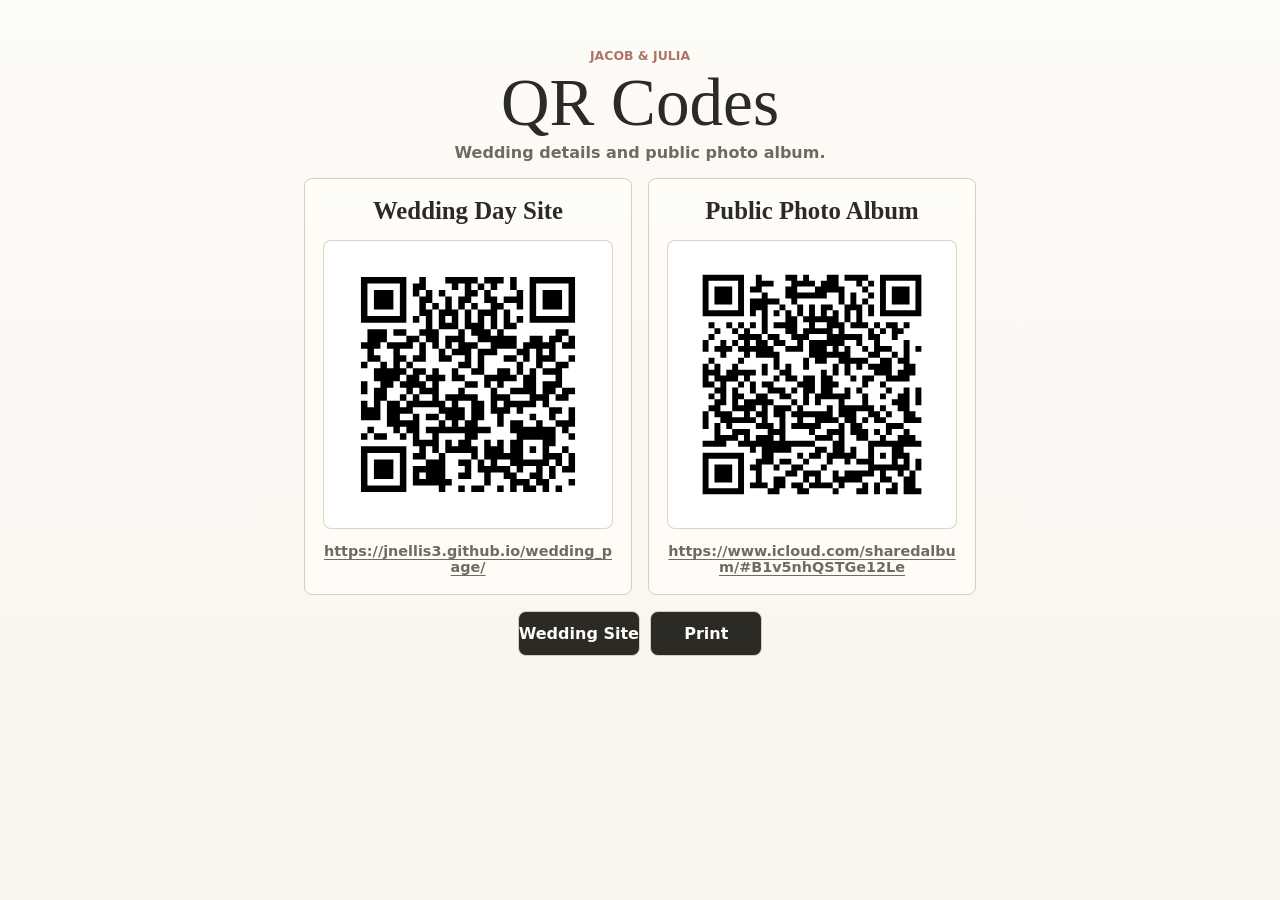
==== qr.html @ 6f7e7997 "Add printable wedding QR codes" ====
<!doctype html>
<html lang="en">
  <head>
    <meta charset="utf-8">
    <meta name="viewport" content="width=device-width, initial-scale=1">
    <meta name="theme-color" content="#f8f5ef">
    <title>Jacob & Julia | QR Codes</title>
    <link rel="stylesheet" href="styles.css">
  </head>
  <body>
    <main class="app-shell qr-shell">
      <header class="qr-header">
        <p class="eyebrow">Jacob & Julia</p>
        <h1>QR Codes</h1>
        <p>Wedding details and public photo album.</p>
      </header>

      <section class="qr-grid" aria-label="Wedding links">
        <article class="qr-panel">
          <h2>Wedding Day Site</h2>
          <img class="qr-image" src="assets/wedding-site-qr.svg" alt="QR code for the Jacob and Julia wedding day site">
          <a class="qr-url" href="https://jnellis3.github.io/wedding_page/">https://jnellis3.github.io/wedding_page/</a>
        </article>

        <article class="qr-panel">
          <h2>Public Photo Album</h2>
          <img class="qr-image" src="assets/photo-album-qr.svg" alt="QR code for the Jacob and Julia public photo album">
          <a class="qr-url" href="https://www.icloud.com/sharedalbum/#B1v5nhQSTGe12Le">https://www.icloud.com/sharedalbum/#B1v5nhQSTGe12Le</a>
        </article>
      </section>

      <nav class="qr-actions" aria-label="QR page actions">
        <a class="qr-action" href="index.html">Wedding Site</a>
        <button class="qr-action" type="button" onclick="window.print()">Print</button>
      </nav>
    </main>
  </body>
</html>
---- styles.css ----
:root {
  --paper: #f8f5ef;
  --paper-deep: #ece5d8;
  --ink: #2c2a25;
  --muted: #716a61;
  --line: #d8cec0;
  --sage: #75806f;
  --rose: #ad746d;
  --white: #fffdf8;
  --shadow: 0 18px 50px rgba(44, 42, 37, 0.12);
}

* {
  box-sizing: border-box;
}

html {
  min-height: 100%;
  background: var(--paper);
  color: var(--ink);
  font-family: system-ui, -apple-system, BlinkMacSystemFont, "Segoe UI", sans-serif;
}

body {
  min-height: 100%;
  margin: 0;
  background:
    linear-gradient(180deg, rgba(255, 253, 248, 0.78), rgba(248, 245, 239, 0.94)),
    var(--paper);
}

button,
input {
  font: inherit;
}

.app-shell {
  width: min(100%, 46rem);
  min-height: 100vh;
  margin: 0 auto;
  padding: 1rem;
}

.site-header {
  aspect-ratio: 16 / 9;
  overflow: hidden;
  border: 1px solid rgba(216, 206, 192, 0.9);
  border-radius: 8px;
  background: var(--white);
  box-shadow: var(--shadow);
}

.hero-image {
  width: 100%;
  height: 100%;
  object-fit: cover;
  object-position: center bottom;
  display: block;
}

.eyebrow {
  margin: 0;
  font-size: 0.78rem;
  font-weight: 700;
  letter-spacing: 0;
  text-transform: uppercase;
}

.section-tabs {
  position: sticky;
  top: 0;
  z-index: 5;
  display: grid;
  grid-template-columns: repeat(3, minmax(0, 1fr));
  gap: 0.4rem;
  margin: 1rem 0;
  padding: 0.35rem;
  border: 1px solid var(--line);
  border-radius: 8px;
  background: rgba(255, 253, 248, 0.92);
  backdrop-filter: blur(14px);
}

.tab-button,
.tab-link {
  display: inline-flex;
  align-items: center;
  justify-content: center;
  min-height: 3rem;
  border: 0;
  border-radius: 6px;
  background: transparent;
  color: var(--muted);
  font-weight: 700;
  text-align: center;
  text-decoration: none;
  cursor: pointer;
}

.tab-button.is-active {
  background: var(--ink);
  color: var(--white);
}

.tab-link:hover,
.tab-link:focus-visible {
  color: var(--ink);
}

.content-section {
  padding: 1.2rem;
  border: 1px solid var(--line);
  border-radius: 8px;
  background: rgba(255, 253, 248, 0.88);
}

.section-heading {
  display: flex;
  align-items: end;
  justify-content: space-between;
  gap: 1rem;
  margin-bottom: 1.15rem;
  border-bottom: 1px solid var(--line);
  padding-bottom: 0.9rem;
}

.section-heading h2 {
  margin: 0;
  font-family: Georgia, "Times New Roman", serif;
  font-size: 2rem;
  font-weight: 400;
}

.eyebrow {
  color: var(--rose);
}

.timeline {
  display: grid;
  gap: 0.9rem;
  margin: 0;
  padding: 0;
  list-style: none;
}

.timeline-item {
  display: grid;
  grid-template-columns: 5.25rem 1fr;
  gap: 1rem;
  align-items: start;
  padding: 1rem 0;
  border-bottom: 1px solid rgba(216, 206, 192, 0.72);
}

.timeline-item:last-child {
  border-bottom: 0;
}

.timeline-item time {
  color: var(--sage);
  font-size: 0.92rem;
  font-weight: 800;
  line-height: 1.25;
}

.timeline-item h3 {
  margin: 0;
  font-family: Georgia, "Times New Roman", serif;
  font-size: 1.35rem;
  font-weight: 600;
}

.timeline-item p,
.results-status {
  margin: 0.25rem 0 0;
  color: var(--muted);
  line-height: 1.5;
}

.timeline-location {
  color: var(--sage);
  font-size: 0.9rem;
  font-weight: 800;
}

.timeline-note {
  margin-top: 0.65rem;
  border-left: 3px solid var(--rose);
  padding-left: 0.75rem;
  font-weight: 600;
}

.timeline-details,
.event-details ul {
  display: grid;
  gap: 0.45rem;
  margin: 0.75rem 0 0;
  padding-left: 1.15rem;
  color: var(--muted);
  line-height: 1.45;
}

.timeline-details strong {
  color: var(--ink);
}

.event-details {
  margin-top: 1.15rem;
  border-top: 1px solid var(--line);
  padding-top: 1rem;
}

.event-details h3 {
  margin: 0;
  font-family: Georgia, "Times New Roman", serif;
  font-size: 1.35rem;
  font-weight: 600;
}

.search-form {
  display: grid;
  gap: 0.45rem;
}

.search-form label {
  color: var(--muted);
  font-size: 0.88rem;
  font-weight: 700;
}

.search-form input {
  width: 100%;
  min-height: 3.5rem;
  border: 1px solid var(--line);
  border-radius: 8px;
  background: var(--white);
  color: var(--ink);
  font-size: 1.08rem;
  padding: 0 1rem;
  outline: none;
}

.search-form input:focus {
  border-color: var(--sage);
  box-shadow: 0 0 0 4px rgba(117, 128, 111, 0.16);
}

.results-status {
  min-height: 1.6rem;
  margin-top: 0.85rem;
}

.results-list {
  display: grid;
  gap: 0.7rem;
  margin-top: 0.9rem;
}

.result-card {
  display: grid;
  grid-template-columns: 1fr auto;
  gap: 1rem;
  align-items: center;
  min-height: 4.4rem;
  padding: 0.9rem 1rem;
  border: 1px solid var(--line);
  border-left: 5px solid var(--sage);
  border-radius: 8px;
  background: var(--white);
}

.result-card h3 {
  margin: 0;
  font-size: 1rem;
}

.result-card p {
  margin: 0.2rem 0 0;
  color: var(--muted);
  font-size: 0.88rem;
}

.table-badge {
  display: grid;
  min-width: 4.75rem;
  min-height: 3.4rem;
  place-items: center;
  border-radius: 8px;
  background: var(--paper-deep);
  color: var(--ink);
  font-weight: 800;
  text-align: center;
}

.table-badge span {
  display: block;
  color: var(--muted);
  font-size: 0.68rem;
  font-weight: 800;
  text-transform: uppercase;
}

.qr-shell {
  display: grid;
  gap: 1rem;
  align-content: start;
}

.qr-header {
  display: grid;
  gap: 0.4rem;
  padding-top: 1rem;
  text-align: center;
}

.qr-header h1 {
  margin: 0;
  font-family: Georgia, "Times New Roman", serif;
  font-size: clamp(2.1rem, 12vw, 4.2rem);
  font-weight: 400;
  line-height: 1;
}

.qr-header p:last-child {
  margin: 0;
  color: var(--muted);
  font-weight: 600;
}

.qr-grid {
  display: grid;
  gap: 1rem;
}

.qr-panel {
  display: grid;
  gap: 0.9rem;
  justify-items: center;
  padding: 1.15rem;
  border: 1px solid var(--line);
  border-radius: 8px;
  background: rgba(255, 253, 248, 0.92);
  text-align: center;
}

.qr-panel h2 {
  margin: 0;
  font-family: Georgia, "Times New Roman", serif;
  font-size: 1.55rem;
  font-weight: 600;
}

.qr-image {
  width: min(100%, 19rem);
  aspect-ratio: 1;
  padding: 0.65rem;
  border: 1px solid rgba(216, 206, 192, 0.9);
  border-radius: 8px;
  background: #fff;
}

.qr-url {
  color: var(--muted);
  font-size: 0.9rem;
  font-weight: 700;
  overflow-wrap: anywhere;
  text-decoration-thickness: 1px;
  text-underline-offset: 0.18em;
}

.qr-actions {
  display: flex;
  flex-wrap: wrap;
  gap: 0.65rem;
  justify-content: center;
  padding-bottom: 1rem;
}

.qr-action {
  display: inline-flex;
  align-items: center;
  justify-content: center;
  min-width: 7rem;
  min-height: 2.8rem;
  border: 1px solid var(--line);
  border-radius: 8px;
  background: var(--ink);
  color: var(--white);
  font: inherit;
  font-weight: 800;
  text-decoration: none;
  cursor: pointer;
}

.qr-action:hover,
.qr-action:focus-visible {
  background: var(--sage);
}

@media (min-width: 42rem) {
  .app-shell {
    padding: 2rem;
  }

  .content-section {
    padding: 1.5rem;
  }

  .qr-grid {
    grid-template-columns: repeat(2, minmax(0, 1fr));
  }
}

@media print {
  @page {
    margin: 0.35in;
  }

  html,
  body {
    background: #fff;
    color: #000;
  }

  .app-shell {
    width: 100%;
    min-height: auto;
    padding: 0;
  }

  .qr-shell {
    gap: 0.25in;
  }

  .qr-header {
    padding: 0;
  }

  .qr-header h1 {
    font-size: 32pt;
  }

  .qr-header p:last-child,
  .qr-actions {
    display: none;
  }

  .qr-grid {
    grid-template-columns: repeat(2, minmax(0, 1fr));
    gap: 0.25in;
  }

  .qr-panel {
    break-inside: avoid;
    padding: 0.2in;
    border-color: #bbb;
    background: #fff;
  }

  .qr-panel h2 {
    font-size: 18pt;
  }

  .qr-image {
    width: 2.95in;
    padding: 0.1in;
    border: 0;
  }

  .qr-url {
    color: #000;
    font-size: 9pt;
    text-decoration: none;
  }
}
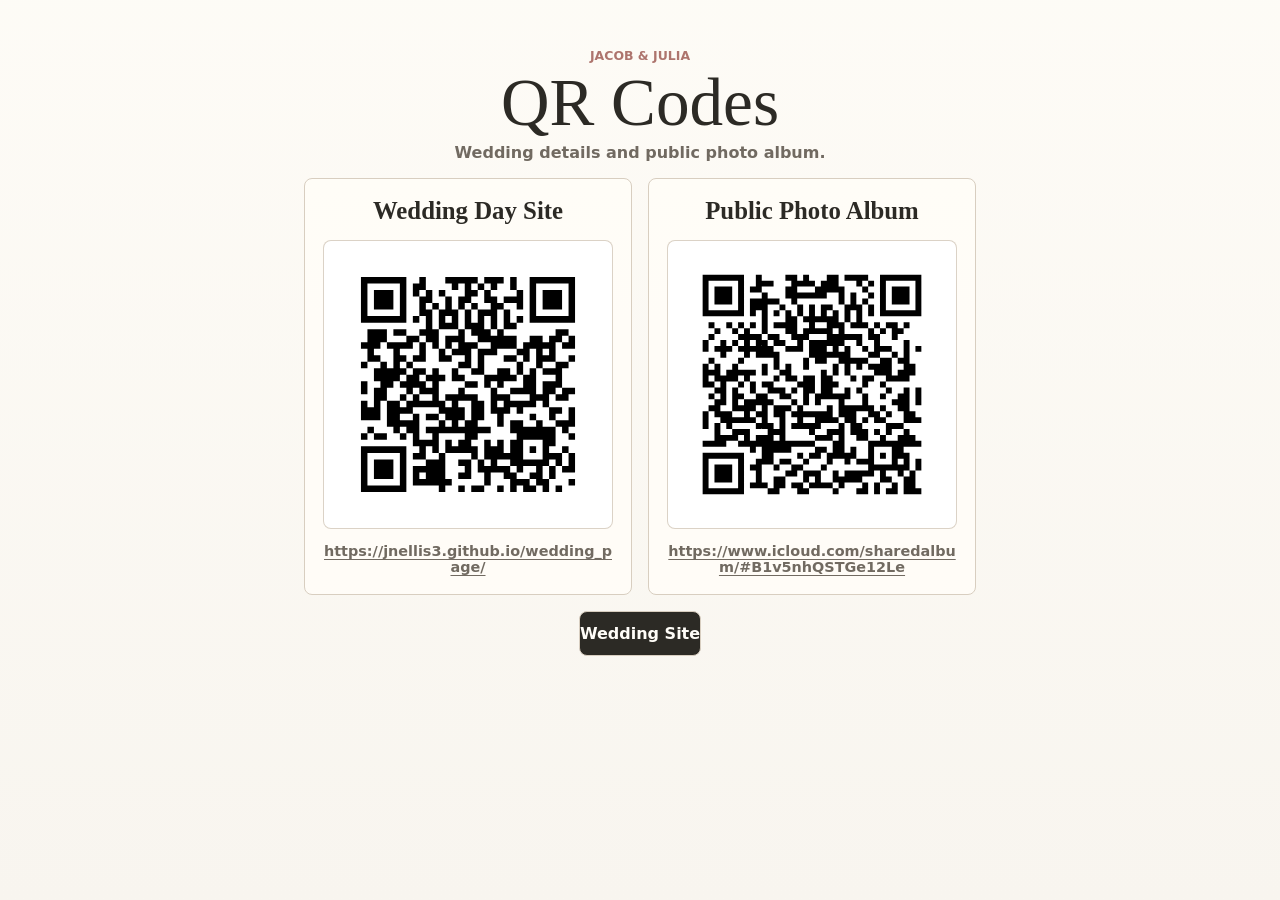
==== commit 1de1bc01: "Remove QR page print button" ====
--- a/qr.html
+++ b/qr.html
@@ -31,7 +31,6 @@
 
       <nav class="qr-actions" aria-label="QR page actions">
         <a class="qr-action" href="index.html">Wedding Site</a>
-        <button class="qr-action" type="button" onclick="window.print()">Print</button>
       </nav>
     </main>
   </body>
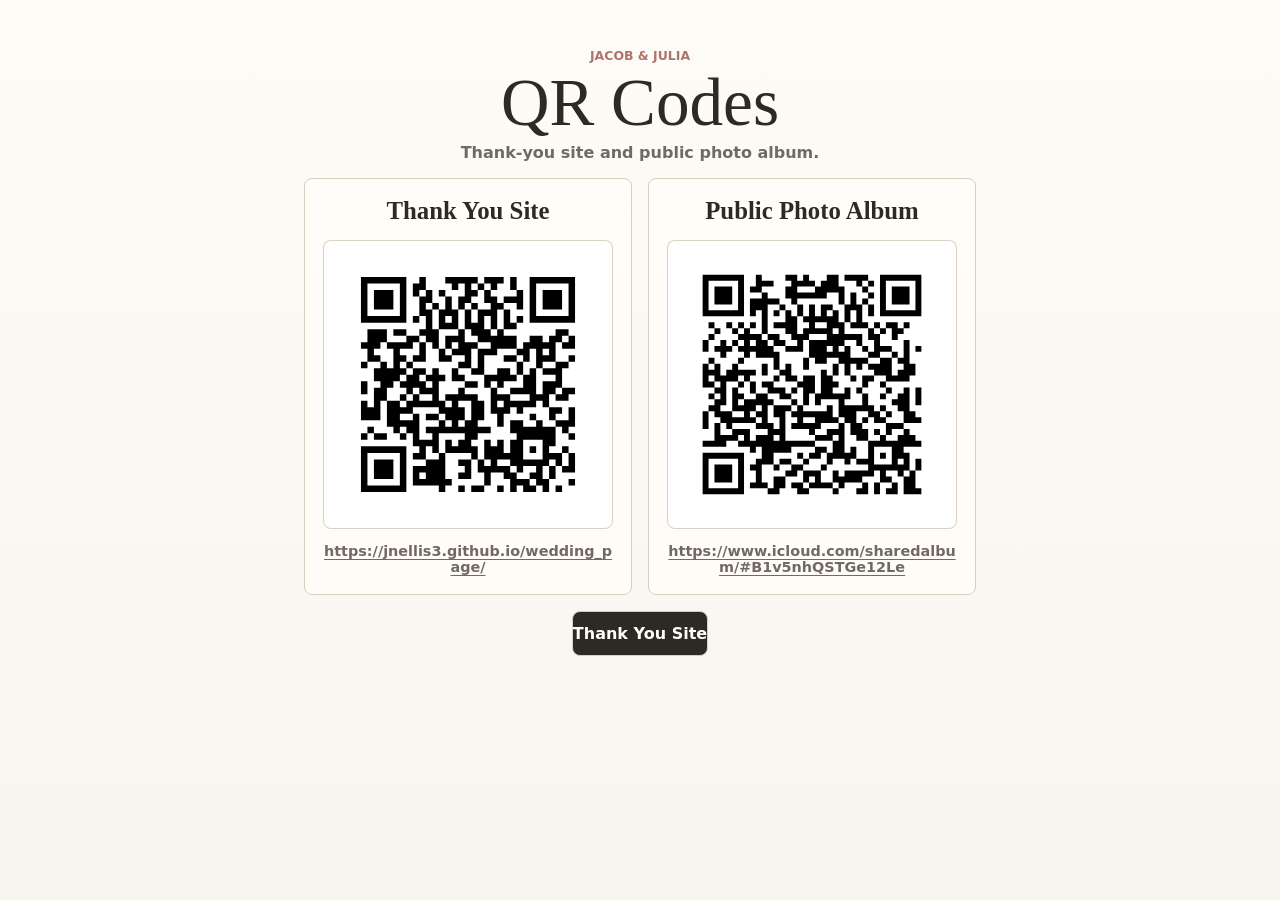
==== commit 7fef6f66: "Replace wedding day site with thank you page" ====
--- a/qr.html
+++ b/qr.html
@@ -10,15 +10,15 @@
   <body>
     <main class="app-shell qr-shell">
       <header class="qr-header">
-        <p class="eyebrow">Jacob & Julia</p>
+        <p class="eyebrow">Jacob &amp; Julia</p>
         <h1>QR Codes</h1>
-        <p>Wedding details and public photo album.</p>
+        <p>Thank-you site and public photo album.</p>
       </header>
 
-      <section class="qr-grid" aria-label="Wedding links">
+      <section class="qr-grid" aria-label="Thank-you links">
         <article class="qr-panel">
-          <h2>Wedding Day Site</h2>
-          <img class="qr-image" src="assets/wedding-site-qr.svg" alt="QR code for the Jacob and Julia wedding day site">
+          <h2>Thank You Site</h2>
+          <img class="qr-image" src="assets/wedding-site-qr.svg" alt="QR code for the Jacob and Julia thank-you site">
           <a class="qr-url" href="https://jnellis3.github.io/wedding_page/">https://jnellis3.github.io/wedding_page/</a>
         </article>
 
@@ -30,7 +30,7 @@
       </section>
 
       <nav class="qr-actions" aria-label="QR page actions">
-        <a class="qr-action" href="index.html">Wedding Site</a>
+        <a class="qr-action" href="index.html">Thank You Site</a>
       </nav>
     </main>
   </body>
--- a/styles.css
+++ b/styles.css
@@ -29,11 +29,6 @@
     var(--paper);
 }
 
-button,
-input {
-  font: inherit;
-}
-
 .app-shell {
   width: min(100%, 46rem);
   min-height: 100vh;
@@ -41,8 +36,12 @@
   padding: 1rem;
 }
 
-.site-header {
-  aspect-ratio: 16 / 9;
+.thank-you-shell {
+  display: grid;
+  align-items: center;
+}
+
+.thank-you-card {
   overflow: hidden;
   border: 1px solid rgba(216, 206, 192, 0.9);
   border-radius: 8px;
@@ -51,253 +50,43 @@
 }
 
 .hero-image {
+  display: block;
   width: 100%;
-  height: 100%;
+  aspect-ratio: 16 / 9;
   object-fit: cover;
   object-position: center bottom;
-  display: block;
+}
+
+.thank-you-copy {
+  display: grid;
+  gap: 0.9rem;
+  padding: clamp(1.5rem, 5vw, 2.5rem);
+  text-align: center;
 }
 
 .eyebrow {
   margin: 0;
+  color: var(--rose);
   font-size: 0.78rem;
   font-weight: 700;
   letter-spacing: 0;
   text-transform: uppercase;
 }
 
-.section-tabs {
-  position: sticky;
-  top: 0;
-  z-index: 5;
-  display: grid;
-  grid-template-columns: repeat(3, minmax(0, 1fr));
-  gap: 0.4rem;
-  margin: 1rem 0;
-  padding: 0.35rem;
-  border: 1px solid var(--line);
-  border-radius: 8px;
-  background: rgba(255, 253, 248, 0.92);
-  backdrop-filter: blur(14px);
-}
-
-.tab-button,
-.tab-link {
-  display: inline-flex;
-  align-items: center;
-  justify-content: center;
-  min-height: 3rem;
-  border: 0;
-  border-radius: 6px;
-  background: transparent;
+.thank-you-copy h1 {
+  margin: 0;
+  font-family: Georgia, "Times New Roman", serif;
+  font-size: clamp(2.25rem, 10vw, 4.4rem);
+  font-weight: 400;
+  line-height: 0.98;
+}
+
+.thank-you-copy p:last-child {
+  max-width: 34rem;
+  margin: 0 auto;
   color: var(--muted);
-  font-weight: 700;
-  text-align: center;
-  text-decoration: none;
-  cursor: pointer;
-}
-
-.tab-button.is-active {
-  background: var(--ink);
-  color: var(--white);
-}
-
-.tab-link:hover,
-.tab-link:focus-visible {
-  color: var(--ink);
-}
-
-.content-section {
-  padding: 1.2rem;
-  border: 1px solid var(--line);
-  border-radius: 8px;
-  background: rgba(255, 253, 248, 0.88);
-}
-
-.section-heading {
-  display: flex;
-  align-items: end;
-  justify-content: space-between;
-  gap: 1rem;
-  margin-bottom: 1.15rem;
-  border-bottom: 1px solid var(--line);
-  padding-bottom: 0.9rem;
-}
-
-.section-heading h2 {
-  margin: 0;
-  font-family: Georgia, "Times New Roman", serif;
-  font-size: 2rem;
-  font-weight: 400;
-}
-
-.eyebrow {
-  color: var(--rose);
-}
-
-.timeline {
-  display: grid;
-  gap: 0.9rem;
-  margin: 0;
-  padding: 0;
-  list-style: none;
-}
-
-.timeline-item {
-  display: grid;
-  grid-template-columns: 5.25rem 1fr;
-  gap: 1rem;
-  align-items: start;
-  padding: 1rem 0;
-  border-bottom: 1px solid rgba(216, 206, 192, 0.72);
-}
-
-.timeline-item:last-child {
-  border-bottom: 0;
-}
-
-.timeline-item time {
-  color: var(--sage);
-  font-size: 0.92rem;
-  font-weight: 800;
-  line-height: 1.25;
-}
-
-.timeline-item h3 {
-  margin: 0;
-  font-family: Georgia, "Times New Roman", serif;
-  font-size: 1.35rem;
-  font-weight: 600;
-}
-
-.timeline-item p,
-.results-status {
-  margin: 0.25rem 0 0;
-  color: var(--muted);
+  font-size: clamp(1rem, 3.5vw, 1.25rem);
   line-height: 1.5;
-}
-
-.timeline-location {
-  color: var(--sage);
-  font-size: 0.9rem;
-  font-weight: 800;
-}
-
-.timeline-note {
-  margin-top: 0.65rem;
-  border-left: 3px solid var(--rose);
-  padding-left: 0.75rem;
-  font-weight: 600;
-}
-
-.timeline-details,
-.event-details ul {
-  display: grid;
-  gap: 0.45rem;
-  margin: 0.75rem 0 0;
-  padding-left: 1.15rem;
-  color: var(--muted);
-  line-height: 1.45;
-}
-
-.timeline-details strong {
-  color: var(--ink);
-}
-
-.event-details {
-  margin-top: 1.15rem;
-  border-top: 1px solid var(--line);
-  padding-top: 1rem;
-}
-
-.event-details h3 {
-  margin: 0;
-  font-family: Georgia, "Times New Roman", serif;
-  font-size: 1.35rem;
-  font-weight: 600;
-}
-
-.search-form {
-  display: grid;
-  gap: 0.45rem;
-}
-
-.search-form label {
-  color: var(--muted);
-  font-size: 0.88rem;
-  font-weight: 700;
-}
-
-.search-form input {
-  width: 100%;
-  min-height: 3.5rem;
-  border: 1px solid var(--line);
-  border-radius: 8px;
-  background: var(--white);
-  color: var(--ink);
-  font-size: 1.08rem;
-  padding: 0 1rem;
-  outline: none;
-}
-
-.search-form input:focus {
-  border-color: var(--sage);
-  box-shadow: 0 0 0 4px rgba(117, 128, 111, 0.16);
-}
-
-.results-status {
-  min-height: 1.6rem;
-  margin-top: 0.85rem;
-}
-
-.results-list {
-  display: grid;
-  gap: 0.7rem;
-  margin-top: 0.9rem;
-}
-
-.result-card {
-  display: grid;
-  grid-template-columns: 1fr auto;
-  gap: 1rem;
-  align-items: center;
-  min-height: 4.4rem;
-  padding: 0.9rem 1rem;
-  border: 1px solid var(--line);
-  border-left: 5px solid var(--sage);
-  border-radius: 8px;
-  background: var(--white);
-}
-
-.result-card h3 {
-  margin: 0;
-  font-size: 1rem;
-}
-
-.result-card p {
-  margin: 0.2rem 0 0;
-  color: var(--muted);
-  font-size: 0.88rem;
-}
-
-.table-badge {
-  display: grid;
-  min-width: 4.75rem;
-  min-height: 3.4rem;
-  place-items: center;
-  border-radius: 8px;
-  background: var(--paper-deep);
-  color: var(--ink);
-  font-weight: 800;
-  text-align: center;
-}
-
-.table-badge span {
-  display: block;
-  color: var(--muted);
-  font-size: 0.68rem;
-  font-weight: 800;
-  text-transform: uppercase;
 }
 
 .qr-shell {
@@ -402,10 +191,6 @@
     padding: 2rem;
   }
 
-  .content-section {
-    padding: 1.5rem;
-  }
-
   .qr-grid {
     grid-template-columns: repeat(2, minmax(0, 1fr));
   }
